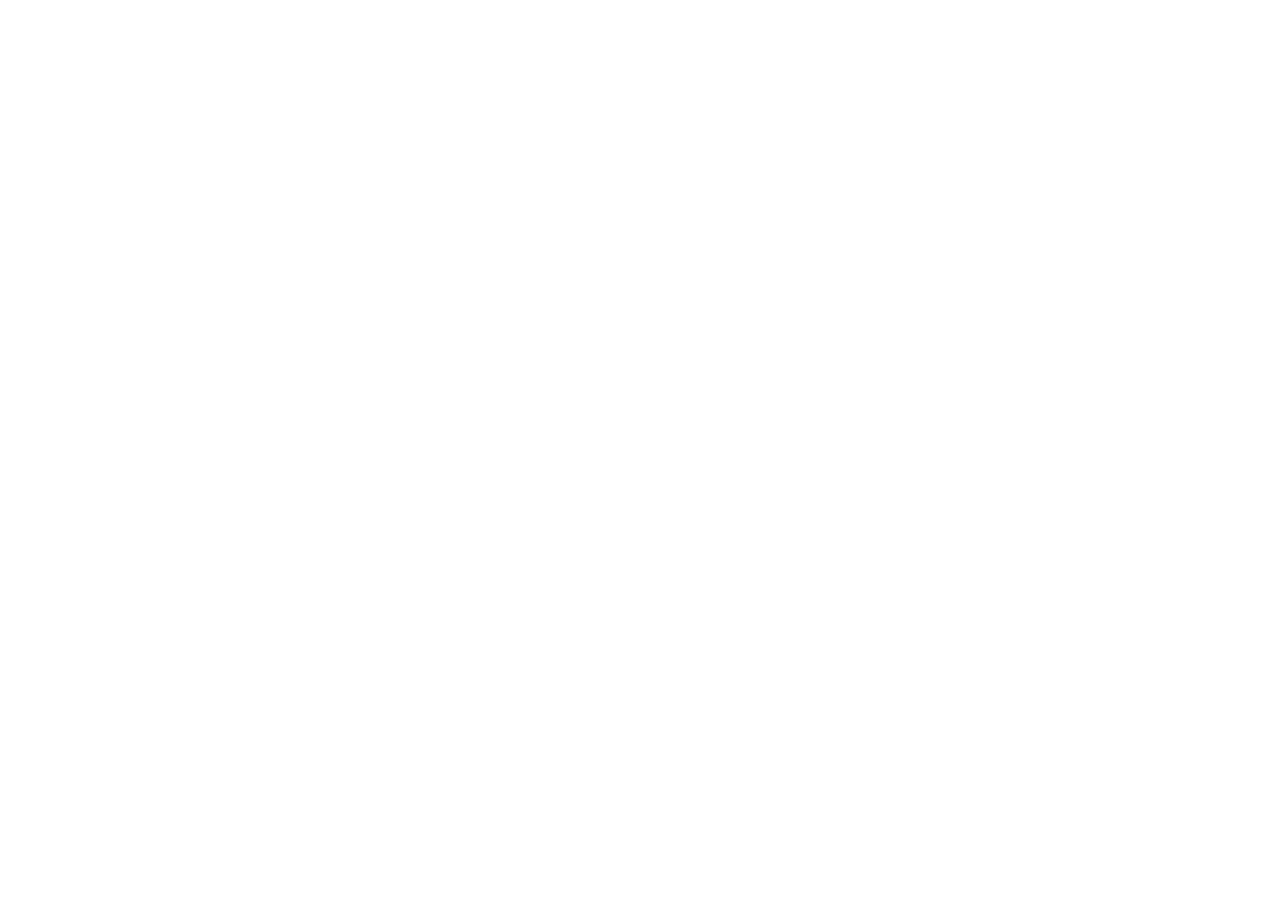
==== Módulo-5/helado.html @ c26210a6 "Segundo avance" ====
<!DOCTYPE html>
<html lang="en">
<head>
  <meta charset="UTF-8">
  <meta http-equiv="X-UA-Compatible" content="IE=edge">
  <meta name="viewport" content="width=device-width, initial-scale=1.0">
  <title>Document</title>
</head>
<body>
  
</body>
</html>
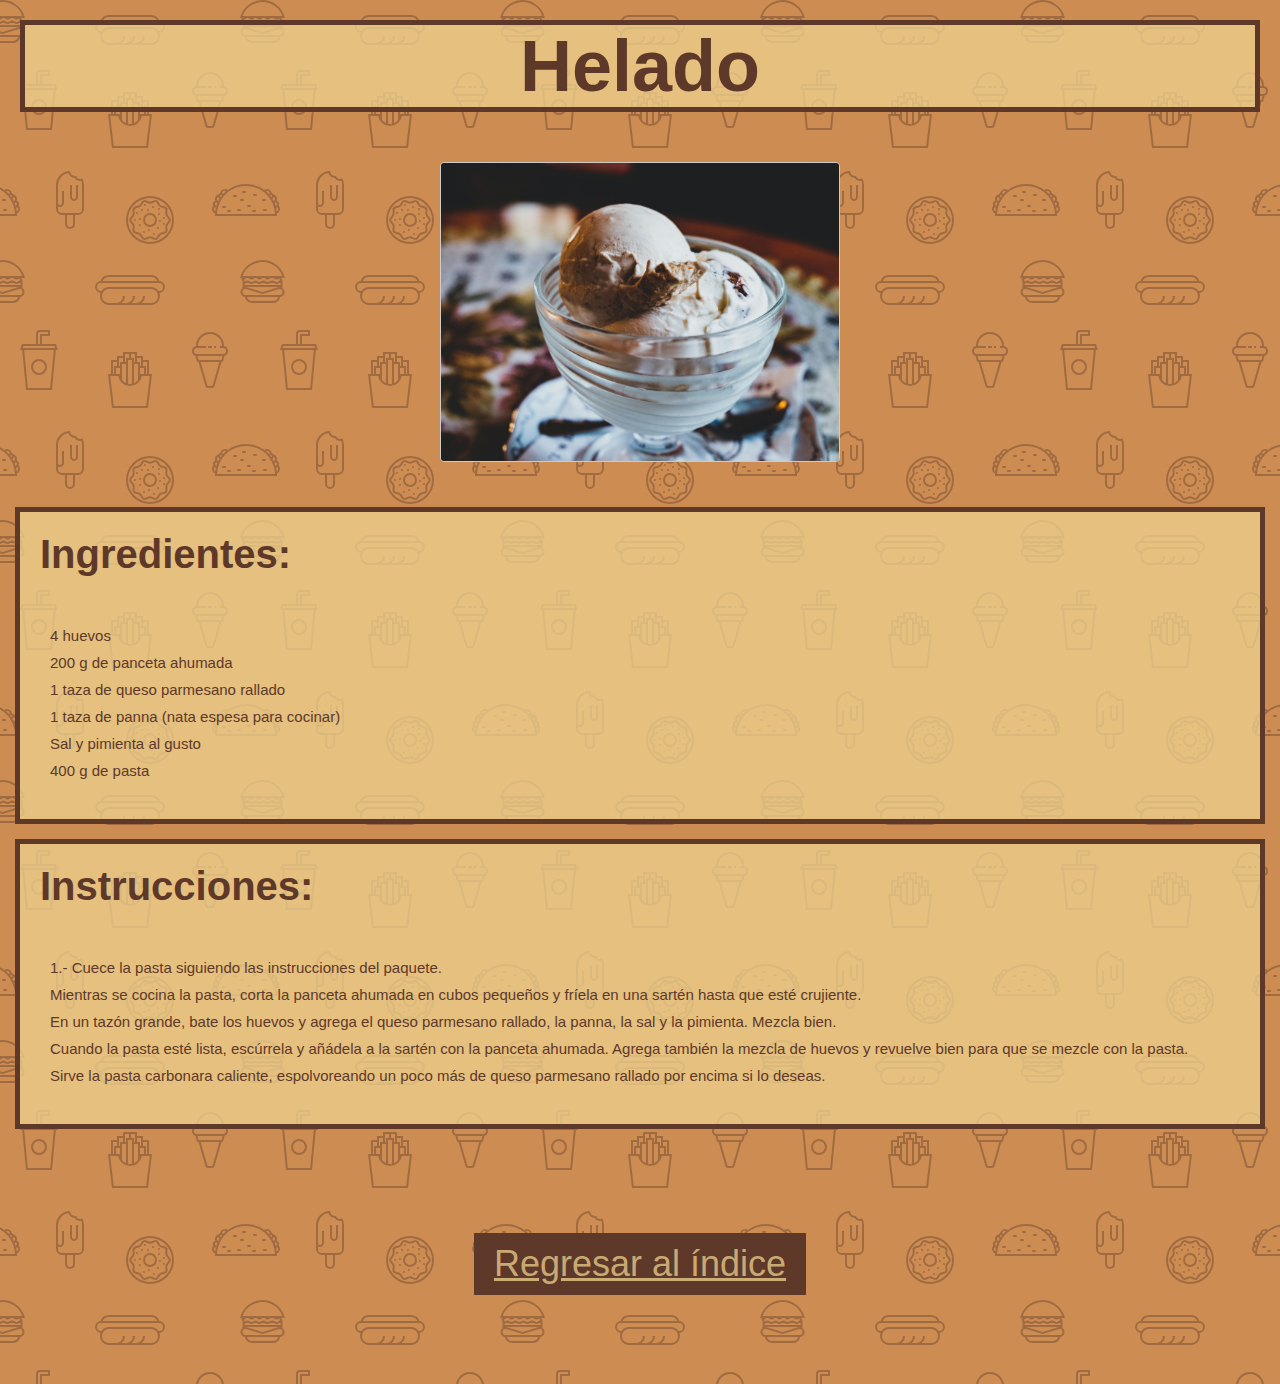
==== commit 8d71d85b: "Tercer avance" ====
--- a/Módulo-5/helado.html
+++ b/Módulo-5/helado.html
@@ -4,9 +4,46 @@
   <meta charset="UTF-8">
   <meta http-equiv="X-UA-Compatible" content="IE=edge">
   <meta name="viewport" content="width=device-width, initial-scale=1.0">
-  <title>Document</title>
+  <link rel="stylesheet" href="Styles_recetas.css">
+  <title>Helado</title>
 </head>
 <body>
+  <div>
+    <h1 class="titulo">Helado</h1>
+  </div>
+  <div>
+    <nav class="nav-main"> 
+      <img src="imgs/helado.jpg" alt="Foto de la pasta carbonara">
+    </nav>
+   
+  </div>
   
+  <div class="ingredientes">
+    <h2 class="subtitulo">Ingredientes:</h2>
+    <ul class="ingredientes">
+      <li>4 huevos</li>
+      <li>200 g de panceta ahumada</li>
+      <li>1 taza de queso parmesano rallado</li>
+      <li>1 taza de panna (nata espesa para cocinar)</li>
+      <li>Sal y pimienta al gusto</li>
+      <li>400 g de pasta</li>
+    </ul>
+  </div>
+  <div class="instrucciones"> 
+    <h2 class="subtitulo">Instrucciones:</h2>
+    <ul class="ingredientes">
+      <li>  1.- Cuece la pasta siguiendo las instrucciones del paquete.</li>
+      <li>Mientras se cocina la pasta, corta la panceta ahumada en cubos pequeños y fríela en una sartén hasta que esté crujiente.</li>
+      <li>En un tazón grande, bate los huevos y agrega el queso parmesano rallado, la panna, la sal y la pimienta. Mezcla bien.</li>
+      <li>Cuando la pasta esté lista, escúrrela y añádela a la sartén con la panceta ahumada. Agrega también la mezcla de huevos y revuelve bien para que se mezcle con la pasta.</li>
+      <li>Sirve la pasta carbonara caliente, espolvoreando un poco más de queso parmesano rallado por encima si lo deseas.</li>
+    </ul>
+  </div>
+  <footer>
+    <div class="footer">
+      <a href="index.html" class="btnf">Regresar al índice</a>
+    </div>
+  </footer>
+
 </body>
 </html>--- a/Módulo-5/Styles_recetas.css
+++ b/Módulo-5/Styles_recetas.css
@@ -0,0 +1,121 @@
+*{
+  box-sizing: border-box;
+  margin: 0;
+  padding: 0; 
+ }
+ 
+ body{
+   background: #000000;
+   color: #ffffff;
+   background-color: #eccf8d;
+   background-color: #cd8c52;
+   background-color: #cd8c52;
+   background-image: url("data:image/svg+xml,%3Csvg xmlns='http://www.w3.org/2000/svg' width='260' height='260' viewBox='0 0 260 260'%3E%3Cg fill-rule='evenodd'%3E%3Cg fill='%235e3929' fill-opacity='0.4'%3E%3Cpath d='M24.37 16c.2.65.39 1.32.54 2H21.17l1.17 2.34.45.9-.24.11V28a5 5 0 0 1-2.23 8.94l-.02.06a8 8 0 0 1-7.75 6h-20a8 8 0 0 1-7.74-6l-.02-.06A5 5 0 0 1-17.45 28v-6.76l-.79-1.58-.44-.9.9-.44.63-.32H-20a23.01 23.01 0 0 1 44.37-2zm-36.82 2a1 1 0 0 0-.44.1l-3.1 1.56.89 1.79 1.31-.66a3 3 0 0 1 2.69 0l2.2 1.1a1 1 0 0 0 .9 0l2.21-1.1a3 3 0 0 1 2.69 0l2.2 1.1a1 1 0 0 0 .9 0l2.21-1.1a3 3 0 0 1 2.69 0l2.2 1.1a1 1 0 0 0 .86.02l2.88-1.27a3 3 0 0 1 2.43 0l2.88 1.27a1 1 0 0 0 .85-.02l3.1-1.55-.89-1.79-1.42.71a3 3 0 0 1-2.56.06l-2.77-1.23a1 1 0 0 0-.4-.09h-.01a1 1 0 0 0-.4.09l-2.78 1.23a3 3 0 0 1-2.56-.06l-2.3-1.15a1 1 0 0 0-.45-.11h-.01a1 1 0 0 0-.44.1L.9 19.22a3 3 0 0 1-2.69 0l-2.2-1.1a1 1 0 0 0-.45-.11h-.01a1 1 0 0 0-.44.1l-2.21 1.11a3 3 0 0 1-2.69 0l-2.2-1.1a1 1 0 0 0-.45-.11h-.01zm0-2h-4.9a21.01 21.01 0 0 1 39.61 0h-2.09l-.06-.13-.26.13h-32.31zm30.35 7.68l1.36-.68h1.3v2h-36v-1.15l.34-.17 1.36-.68h2.59l1.36.68a3 3 0 0 0 2.69 0l1.36-.68h2.59l1.36.68a3 3 0 0 0 2.69 0L2.26 23h2.59l1.36.68a3 3 0 0 0 2.56.06l1.67-.74h3.23l1.67.74a3 3 0 0 0 2.56-.06zM-13.82 27l16.37 4.91L18.93 27h-32.75zm-.63 2h.34l16.66 5 16.67-5h.33a3 3 0 1 1 0 6h-34a3 3 0 1 1 0-6zm1.35 8a6 6 0 0 0 5.65 4h20a6 6 0 0 0 5.66-4H-13.1z'/%3E%3Cpath id='path6_fill-copy' d='M284.37 16c.2.65.39 1.32.54 2H281.17l1.17 2.34.45.9-.24.11V28a5 5 0 0 1-2.23 8.94l-.02.06a8 8 0 0 1-7.75 6h-20a8 8 0 0 1-7.74-6l-.02-.06a5 5 0 0 1-2.24-8.94v-6.76l-.79-1.58-.44-.9.9-.44.63-.32H240a23.01 23.01 0 0 1 44.37-2zm-36.82 2a1 1 0 0 0-.44.1l-3.1 1.56.89 1.79 1.31-.66a3 3 0 0 1 2.69 0l2.2 1.1a1 1 0 0 0 .9 0l2.21-1.1a3 3 0 0 1 2.69 0l2.2 1.1a1 1 0 0 0 .9 0l2.21-1.1a3 3 0 0 1 2.69 0l2.2 1.1a1 1 0 0 0 .86.02l2.88-1.27a3 3 0 0 1 2.43 0l2.88 1.27a1 1 0 0 0 .85-.02l3.1-1.55-.89-1.79-1.42.71a3 3 0 0 1-2.56.06l-2.77-1.23a1 1 0 0 0-.4-.09h-.01a1 1 0 0 0-.4.09l-2.78 1.23a3 3 0 0 1-2.56-.06l-2.3-1.15a1 1 0 0 0-.45-.11h-.01a1 1 0 0 0-.44.1l-2.21 1.11a3 3 0 0 1-2.69 0l-2.2-1.1a1 1 0 0 0-.45-.11h-.01a1 1 0 0 0-.44.1l-2.21 1.11a3 3 0 0 1-2.69 0l-2.2-1.1a1 1 0 0 0-.45-.11h-.01zm0-2h-4.9a21.01 21.01 0 0 1 39.61 0h-2.09l-.06-.13-.26.13h-32.31zm30.35 7.68l1.36-.68h1.3v2h-36v-1.15l.34-.17 1.36-.68h2.59l1.36.68a3 3 0 0 0 2.69 0l1.36-.68h2.59l1.36.68a3 3 0 0 0 2.69 0l1.36-.68h2.59l1.36.68a3 3 0 0 0 2.56.06l1.67-.74h3.23l1.67.74a3 3 0 0 0 2.56-.06zM246.18 27l16.37 4.91L278.93 27h-32.75zm-.63 2h.34l16.66 5 16.67-5h.33a3 3 0 1 1 0 6h-34a3 3 0 1 1 0-6zm1.35 8a6 6 0 0 0 5.65 4h20a6 6 0 0 0 5.66-4H246.9z'/%3E%3Cpath d='M159.5 21.02A9 9 0 0 0 151 15h-42a9 9 0 0 0-8.5 6.02 6 6 0 0 0 .02 11.96A8.99 8.99 0 0 0 109 45h42a9 9 0 0 0 8.48-12.02 6 6 0 0 0 .02-11.96zM151 17h-42a7 7 0 0 0-6.33 4h54.66a7 7 0 0 0-6.33-4zm-9.34 26a8.98 8.98 0 0 0 3.34-7h-2a7 7 0 0 1-7 7h-4.34a8.98 8.98 0 0 0 3.34-7h-2a7 7 0 0 1-7 7h-4.34a8.98 8.98 0 0 0 3.34-7h-2a7 7 0 0 1-7 7h-7a7 7 0 1 1 0-14h42a7 7 0 1 1 0 14h-9.34zM109 27a9 9 0 0 0-7.48 4H101a4 4 0 1 1 0-8h58a4 4 0 0 1 0 8h-.52a9 9 0 0 0-7.48-4h-42z'/%3E%3Cpath d='M39 115a8 8 0 1 0 0-16 8 8 0 0 0 0 16zm6-8a6 6 0 1 1-12 0 6 6 0 0 1 12 0zm-3-29v-2h8v-6H40a4 4 0 0 0-4 4v10H22l-1.33 4-.67 2h2.19L26 130h26l3.81-40H58l-.67-2L56 84H42v-6zm-4-4v10h2V74h8v-2h-8a2 2 0 0 0-2 2zm2 12h14.56l.67 2H22.77l.67-2H40zm13.8 4H24.2l3.62 38h22.36l3.62-38z'/%3E%3Cpath d='M129 92h-6v4h-6v4h-6v14h-3l.24 2 3.76 32h36l3.76-32 .24-2h-3v-14h-6v-4h-6v-4h-8zm18 22v-12h-4v4h3v8h1zm-3 0v-6h-4v6h4zm-6 6v-16h-4v19.17c1.6-.7 2.97-1.8 4-3.17zm-6 3.8V100h-4v23.8a10.04 10.04 0 0 0 4 0zm-6-.63V104h-4v16a10.04 10.04 0 0 0 4 3.17zm-6-9.17v-6h-4v6h4zm-6 0v-8h3v-4h-4v12h1zm27-12v-4h-4v4h3v4h1v-4zm-6 0v-8h-4v4h3v4h1zm-6-4v-4h-4v8h1v-4h3zm-6 4v-4h-4v8h1v-4h3zm7 24a12 12 0 0 0 11.83-10h7.92l-3.53 30h-32.44l-3.53-30h7.92A12 12 0 0 0 130 126z'/%3E%3Cpath d='M212 86v2h-4v-2h4zm4 0h-2v2h2v-2zm-20 0v.1a5 5 0 0 0-.56 9.65l.06.25 1.12 4.48a2 2 0 0 0 1.94 1.52h.01l7.02 24.55a2 2 0 0 0 1.92 1.45h4.98a2 2 0 0 0 1.92-1.45l7.02-24.55a2 2 0 0 0 1.95-1.52L224.5 96l.06-.25a5 5 0 0 0-.56-9.65V86a14 14 0 0 0-28 0zm4 0h6v2h-9a3 3 0 1 0 0 6H223a3 3 0 1 0 0-6H220v-2h2a12 12 0 1 0-24 0h2zm-1.44 14l-1-4h24.88l-1 4h-22.88zm8.95 26l-6.86-24h18.7l-6.86 24h-4.98zM150 242a22 22 0 1 0 0-44 22 22 0 0 0 0 44zm24-22a24 24 0 1 1-48 0 24 24 0 0 1 48 0zm-28.38 17.73l2.04-.87a6 6 0 0 1 4.68 0l2.04.87a2 2 0 0 0 2.5-.82l1.14-1.9a6 6 0 0 1 3.79-2.75l2.15-.5a2 2 0 0 0 1.54-2.12l-.19-2.2a6 6 0 0 1 1.45-4.46l1.45-1.67a2 2 0 0 0 0-2.62l-1.45-1.67a6 6 0 0 1-1.45-4.46l.2-2.2a2 2 0 0 0-1.55-2.13l-2.15-.5a6 6 0 0 1-3.8-2.75l-1.13-1.9a2 2 0 0 0-2.5-.8l-2.04.86a6 6 0 0 1-4.68 0l-2.04-.87a2 2 0 0 0-2.5.82l-1.14 1.9a6 6 0 0 1-3.79 2.75l-2.15.5a2 2 0 0 0-1.54 2.12l.19 2.2a6 6 0 0 1-1.45 4.46l-1.45 1.67a2 2 0 0 0 0 2.62l1.45 1.67a6 6 0 0 1 1.45 4.46l-.2 2.2a2 2 0 0 0 1.55 2.13l2.15.5a6 6 0 0 1 3.8 2.75l1.13 1.9a2 2 0 0 0 2.5.8zm2.82.97a4 4 0 0 1 3.12 0l2.04.87a4 4 0 0 0 4.99-1.62l1.14-1.9a4 4 0 0 1 2.53-1.84l2.15-.5a4 4 0 0 0 3.09-4.24l-.2-2.2a4 4 0 0 1 .97-2.98l1.45-1.67a4 4 0 0 0 0-5.24l-1.45-1.67a4 4 0 0 1-.97-2.97l.2-2.2a4 4 0 0 0-3.09-4.25l-2.15-.5a4 4 0 0 1-2.53-1.84l-1.14-1.9a4 4 0 0 0-5-1.62l-2.03.87a4 4 0 0 1-3.12 0l-2.04-.87a4 4 0 0 0-4.99 1.62l-1.14 1.9a4 4 0 0 1-2.53 1.84l-2.15.5a4 4 0 0 0-3.09 4.24l.2 2.2a4 4 0 0 1-.97 2.98l-1.45 1.67a4 4 0 0 0 0 5.24l1.45 1.67a4 4 0 0 1 .97 2.97l-.2 2.2a4 4 0 0 0 3.09 4.25l2.15.5a4 4 0 0 1 2.53 1.84l1.14 1.9a4 4 0 0 0 5 1.62l2.03-.87zM152 207a1 1 0 1 1 2 0 1 1 0 0 1-2 0zm6 2a1 1 0 1 1 2 0 1 1 0 0 1-2 0zm-11 1a1 1 0 1 1 2 0 1 1 0 0 1-2 0zm-6 0a1 1 0 1 1 2 0 1 1 0 0 1-2 0zm3-5a1 1 0 1 1 2 0 1 1 0 0 1-2 0zm-8 8a1 1 0 1 1 2 0 1 1 0 0 1-2 0zm3 6a1 1 0 1 1 2 0 1 1 0 0 1-2 0zm0 6a1 1 0 1 1 2 0 1 1 0 0 1-2 0zm4 7a1 1 0 1 1 2 0 1 1 0 0 1-2 0zm5-2a1 1 0 1 1 2 0 1 1 0 0 1-2 0zm5 4a1 1 0 1 1 2 0 1 1 0 0 1-2 0zm4-6a1 1 0 1 1 2 0 1 1 0 0 1-2 0zm6-4a1 1 0 1 1 2 0 1 1 0 0 1-2 0zm-4-3a1 1 0 1 1 2 0 1 1 0 0 1-2 0zm4-3a1 1 0 1 1 2 0 1 1 0 0 1-2 0zm-5-4a1 1 0 1 1 2 0 1 1 0 0 1-2 0zm-24 6a1 1 0 1 1 2 0 1 1 0 0 1-2 0zm16 5a5 5 0 1 0 0-10 5 5 0 0 0 0 10zm7-5a7 7 0 1 1-14 0 7 7 0 0 1 14 0zm86-29a1 1 0 0 0 0 2h2a1 1 0 0 0 0-2h-2zm19 9a1 1 0 0 1 1-1h2a1 1 0 0 1 0 2h-2a1 1 0 0 1-1-1zm-14 5a1 1 0 0 0 0 2h2a1 1 0 0 0 0-2h-2zm-25 1a1 1 0 0 0 0 2h2a1 1 0 0 0 0-2h-2zm5 4a1 1 0 0 0 0 2h2a1 1 0 0 0 0-2h-2zm9 0a1 1 0 0 1 1-1h2a1 1 0 0 1 0 2h-2a1 1 0 0 1-1-1zm15 1a1 1 0 0 1 1-1h2a1 1 0 0 1 0 2h-2a1 1 0 0 1-1-1zm12-2a1 1 0 0 0 0 2h2a1 1 0 0 0 0-2h-2zm-11-14a1 1 0 0 1 1-1h2a1 1 0 0 1 0 2h-2a1 1 0 0 1-1-1zm-19 0a1 1 0 0 0 0 2h2a1 1 0 0 0 0-2h-2zm6 5a1 1 0 0 1 1-1h2a1 1 0 0 1 0 2h-2a1 1 0 0 1-1-1zm-25 15c0-.47.01-.94.03-1.4a5 5 0 0 1-1.7-8 3.99 3.99 0 0 1 1.88-5.18 5 5 0 0 1 3.4-6.22 3 3 0 0 1 1.46-1.05 5 5 0 0 1 7.76-3.27A30.86 30.86 0 0 1 246 184c6.79 0 13.06 2.18 18.17 5.88a5 5 0 0 1 7.76 3.27 3 3 0 0 1 1.47 1.05 5 5 0 0 1 3.4 6.22 4 4 0 0 1 1.87 5.18 4.98 4.98 0 0 1-1.7 8c.02.46.03.93.03 1.4v1h-62v-1zm.83-7.17a30.9 30.9 0 0 0-.62 3.57 3 3 0 0 1-.61-4.2c.37.28.78.49 1.23.63zm1.49-4.61c-.36.87-.68 1.76-.96 2.68a2 2 0 0 1-.21-3.71c.33.4.73.75 1.17 1.03zm2.32-4.54c-.54.86-1.03 1.76-1.49 2.68a3 3 0 0 1-.07-4.67 3 3 0 0 0 1.56 1.99zm1.14-1.7c.35-.5.72-.98 1.1-1.46a1 1 0 1 0-1.1 1.45zm5.34-5.77c-1.03.86-2 1.79-2.9 2.77a3 3 0 0 0-1.11-.77 3 3 0 0 1 4-2zm42.66 2.77c-.9-.98-1.87-1.9-2.9-2.77a3 3 0 0 1 4.01 2 3 3 0 0 0-1.1.77zm1.34 1.54c.38.48.75.96 1.1 1.45a1 1 0 1 0-1.1-1.45zm3.73 5.84c-.46-.92-.95-1.82-1.5-2.68a3 3 0 0 0 1.57-1.99 3 3 0 0 1-.07 4.67zm1.8 4.53c-.29-.9-.6-1.8-.97-2.67.44-.28.84-.63 1.17-1.03a2 2 0 0 1-.2 3.7zm1.14 5.51c-.14-1.21-.35-2.4-.62-3.57.45-.14.86-.35 1.23-.63a2.99 2.99 0 0 1-.6 4.2zM275 214a29 29 0 0 0-57.97 0h57.96zM72.33 198.12c-.21-.32-.34-.7-.34-1.12v-12h-2v12a4.01 4.01 0 0 0 7.09 2.54c.57-.69.91-1.57.91-2.54v-12h-2v12a1.99 1.99 0 0 1-2 2 2 2 0 0 1-1.66-.88zM75 176c.38 0 .74-.04 1.1-.12a4 4 0 0 0 6.19 2.4A13.94 13.94 0 0 1 84 185v24a6 6 0 0 1-6 6h-3v9a5 5 0 1 1-10 0v-9h-3a6 6 0 0 1-6-6v-24a14 14 0 0 1 14-14 5 5 0 0 0 5 5zm-17 15v12a1.99 1.99 0 0 0 1.22 1.84 2 2 0 0 0 2.44-.72c.21-.32.34-.7.34-1.12v-12h2v12a3.98 3.98 0 0 1-5.35 3.77 3.98 3.98 0 0 1-.65-.3V209a4 4 0 0 0 4 4h16a4 4 0 0 0 4-4v-24c.01-1.53-.23-2.88-.72-4.17-.43.1-.87.16-1.28.17a6 6 0 0 1-5.2-3 7 7 0 0 1-6.47-4.88A12 12 0 0 0 58 185v6zm9 24v9a3 3 0 1 0 6 0v-9h-6z'/%3E%3Cpath d='M-17 191a1 1 0 0 0 0 2h2a1 1 0 0 0 0-2h-2zm19 9a1 1 0 0 1 1-1h2a1 1 0 0 1 0 2H3a1 1 0 0 1-1-1zm-14 5a1 1 0 0 0 0 2h2a1 1 0 0 0 0-2h-2zm-25 1a1 1 0 0 0 0 2h2a1 1 0 0 0 0-2h-2zm5 4a1 1 0 0 0 0 2h2a1 1 0 0 0 0-2h-2zm9 0a1 1 0 0 1 1-1h2a1 1 0 0 1 0 2h-2a1 1 0 0 1-1-1zm15 1a1 1 0 0 1 1-1h2a1 1 0 0 1 0 2h-2a1 1 0 0 1-1-1zm12-2a1 1 0 0 0 0 2h2a1 1 0 0 0 0-2H4zm-11-14a1 1 0 0 1 1-1h2a1 1 0 0 1 0 2h-2a1 1 0 0 1-1-1zm-19 0a1 1 0 0 0 0 2h2a1 1 0 0 0 0-2h-2zm6 5a1 1 0 0 1 1-1h2a1 1 0 0 1 0 2h-2a1 1 0 0 1-1-1zm-25 15c0-.47.01-.94.03-1.4a5 5 0 0 1-1.7-8 3.99 3.99 0 0 1 1.88-5.18 5 5 0 0 1 3.4-6.22 3 3 0 0 1 1.46-1.05 5 5 0 0 1 7.76-3.27A30.86 30.86 0 0 1-14 184c6.79 0 13.06 2.18 18.17 5.88a5 5 0 0 1 7.76 3.27 3 3 0 0 1 1.47 1.05 5 5 0 0 1 3.4 6.22 4 4 0 0 1 1.87 5.18 4.98 4.98 0 0 1-1.7 8c.02.46.03.93.03 1.4v1h-62v-1zm.83-7.17a30.9 30.9 0 0 0-.62 3.57 3 3 0 0 1-.61-4.2c.37.28.78.49 1.23.63zm1.49-4.61c-.36.87-.68 1.76-.96 2.68a2 2 0 0 1-.21-3.71c.33.4.73.75 1.17 1.03zm2.32-4.54c-.54.86-1.03 1.76-1.49 2.68a3 3 0 0 1-.07-4.67 3 3 0 0 0 1.56 1.99zm1.14-1.7c.35-.5.72-.98 1.1-1.46a1 1 0 1 0-1.1 1.45zm5.34-5.77c-1.03.86-2 1.79-2.9 2.77a3 3 0 0 0-1.11-.77 3 3 0 0 1 4-2zm42.66 2.77c-.9-.98-1.87-1.9-2.9-2.77a3 3 0 0 1 4.01 2 3 3 0 0 0-1.1.77zm1.34 1.54c.38.48.75.96 1.1 1.45a1 1 0 1 0-1.1-1.45zm3.73 5.84c-.46-.92-.95-1.82-1.5-2.68a3 3 0 0 0 1.57-1.99 3 3 0 0 1-.07 4.67zm1.8 4.53c-.29-.9-.6-1.8-.97-2.67.44-.28.84-.63 1.17-1.03a2 2 0 0 1-.2 3.7zm1.14 5.51c-.14-1.21-.35-2.4-.62-3.57.45-.14.86-.35 1.23-.63a2.99 2.99 0 0 1-.6 4.2zM15 214a29 29 0 0 0-57.97 0h57.96z'/%3E%3C/g%3E%3C/g%3E%3C/svg%3E");
+   font-size: 36px;
+   font-family: 'Oswald', sans-serif;
+ }
+
+ .nav-main{
+  display: flex;
+  justify-content: center;
+  align-items: center;
+  width: 100%;
+  height: 100%;
+}
+
+ img {
+  width: 400px;
+  height: 300px;
+  object-fit: cover;
+  border: 1px solid #ccc;
+  border-radius: 4px;
+  margin: 30px 30px 30px 30px;
+}
+h1 {
+  color: #5e3929;
+  text-align: center;
+}
+h2 {
+  color: #fcf7d3;
+  margin-bottom: 0;
+}
+ul.ingredientes {
+  
+  list-style-type: none;
+  padding: 30px 30px 30px 30px;
+  font-size: 30px;
+}
+ol.ingredientes {
+  
+  list-style-type: none;
+  padding: 30px 30px 30px 30px;
+  font-size: 20px;
+}
+li {
+  margin-bottom: 10px;
+  font-size: 15px;
+}
+
+h1.titulo{
+  background:  #eccf8dc5;
+  border: 5px solid #5e3929;
+  margin: 20px 20px 20px 20px;
+}
+h2.subtitulo{
+  font-size: 40px;
+  padding: 20px 20px 20px 20px;
+  color: #5e3929;
+}
+
+hr{
+  border: 5px solid #5e3929;
+}
+
+div.ingredientes{
+  border: 5px solid #5e3929;
+  background:  #eccf8dc5;
+  margin: 15px 15px 15px 15px;
+  color: #5e3929;
+}
+
+div.instrucciones{
+  border: 5px solid #5e3929;
+  background:  #eccf8dc5;
+  margin: 15px 15px 15px 15px;
+  color: #5e3929;
+}
+
+footer {
+  color: #fff;
+  padding: 20px 0;
+}
+
+footer .container {
+  display: flex;
+  justify-content: center;
+}
+
+.btnf {
+  display: inline-block;
+  padding: 10px 20px;
+  border: none;
+  background-color: #5e3929;
+  color: #eccf8dc5;
+  cursor: pointer;
+  transition: background-color 0.2s;
+}
+
+.btnf:hover {
+  background-color: #5e392979;
+}
+
+.btnf:active {
+  transform: translateY(2px);
+}
+
+.footer{
+  display: flex;
+  justify-content: center;
+  align-items: center;
+  height: 200px;
+}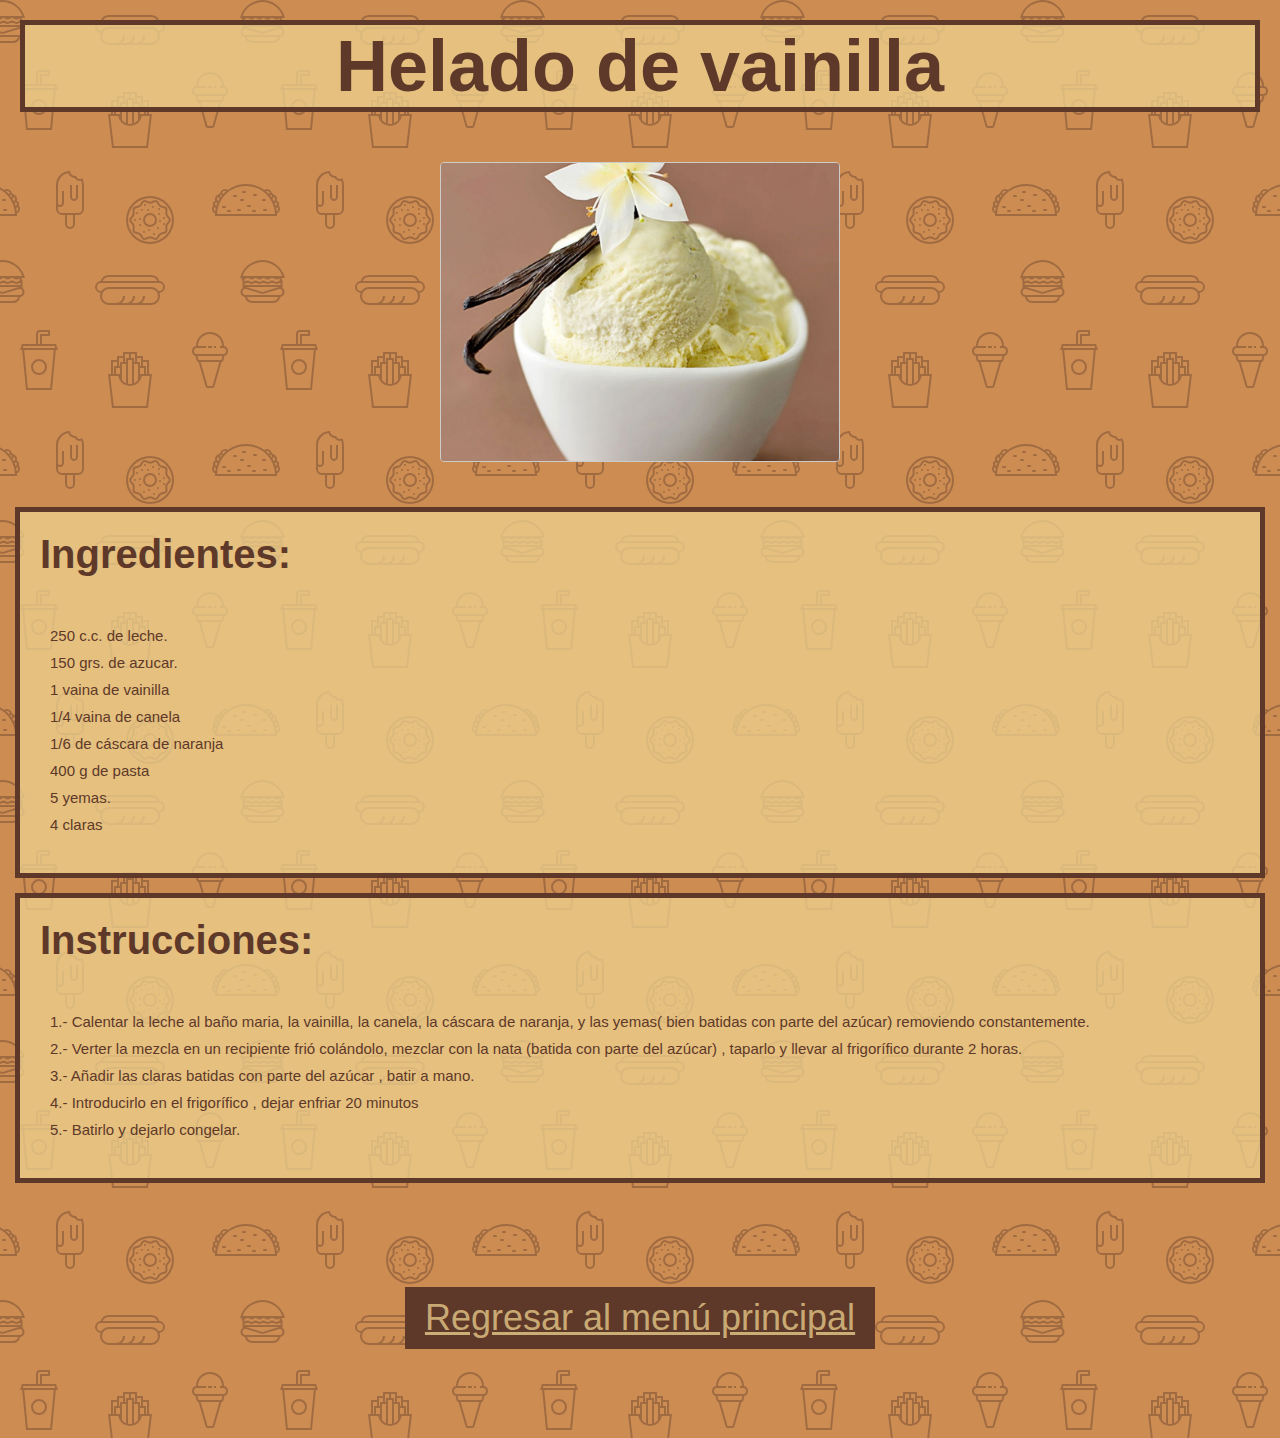
==== commit 792e0540: "Terminado" ====
--- a/Módulo-5/helado.html
+++ b/Módulo-5/helado.html
@@ -9,7 +9,7 @@
 </head>
 <body>
   <div>
-    <h1 class="titulo">Helado</h1>
+    <h1 class="titulo">Helado de vainilla</h1>
   </div>
   <div>
     <nav class="nav-main"> 
@@ -21,27 +21,33 @@
   <div class="ingredientes">
     <h2 class="subtitulo">Ingredientes:</h2>
     <ul class="ingredientes">
-      <li>4 huevos</li>
-      <li>200 g de panceta ahumada</li>
-      <li>1 taza de queso parmesano rallado</li>
-      <li>1 taza de panna (nata espesa para cocinar)</li>
-      <li>Sal y pimienta al gusto</li>
+      <li>250 c.c. de leche.</li>
+      <li>150 grs. de azucar.</li>
+      <li>1 vaina de vainilla</li>
+      <li>1/4 vaina de canela</li>
+      <li>1/6 de cáscara de naranja</li>
       <li>400 g de pasta</li>
+      <li>5 yemas.</li>
+      <li>4 claras</li>
     </ul>
   </div>
   <div class="instrucciones"> 
     <h2 class="subtitulo">Instrucciones:</h2>
     <ul class="ingredientes">
-      <li>  1.- Cuece la pasta siguiendo las instrucciones del paquete.</li>
-      <li>Mientras se cocina la pasta, corta la panceta ahumada en cubos pequeños y fríela en una sartén hasta que esté crujiente.</li>
-      <li>En un tazón grande, bate los huevos y agrega el queso parmesano rallado, la panna, la sal y la pimienta. Mezcla bien.</li>
-      <li>Cuando la pasta esté lista, escúrrela y añádela a la sartén con la panceta ahumada. Agrega también la mezcla de huevos y revuelve bien para que se mezcle con la pasta.</li>
-      <li>Sirve la pasta carbonara caliente, espolvoreando un poco más de queso parmesano rallado por encima si lo deseas.</li>
+      <li>  1.- Calentar la leche al baño maria, la vainilla, la canela, la cáscara de naranja, y las yemas( bien batidas con parte del azúcar) removiendo constantemente.</li>
+
+      <li> 2.- Verter la mezcla en un recipiente frió colándolo, mezclar con la nata (batida con parte del azúcar) , taparlo y llevar al frigorífico durante 2 horas.</li>
+
+      <li> 3.- Añadir las claras batidas con parte del azúcar , batir a mano.</li>
+
+      <li> 4.- Introducirlo en el frigorífico , dejar enfriar 20 minutos</li>
+
+      <li> 5.- Batirlo y dejarlo congelar.</li>
     </ul>
   </div>
   <footer>
     <div class="footer">
-      <a href="index.html" class="btnf">Regresar al índice</a>
+      <a href="index.html" class="btnf">Regresar al menú principal</a>
     </div>
   </footer>
 
